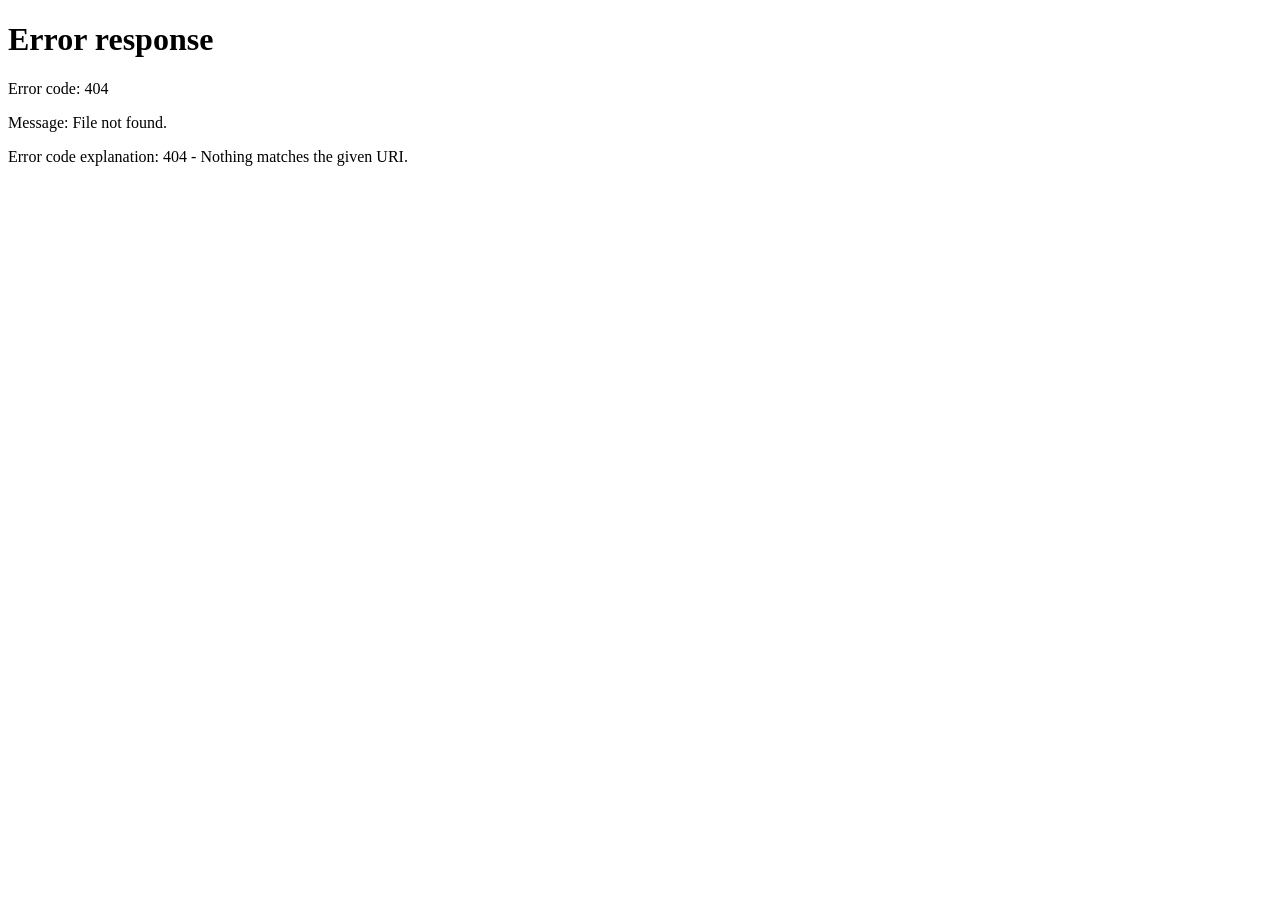
==== index.html @ ae656bc7 "Add files via upload all files uploaded" ====
<!DOCTYPE html>
<html lang="en">
<head>
    <meta charset="UTF-8">
    <meta name="viewport" content="width=device-width, initial-scale=1.0">
    <meta http-equiv="refresh" content="0; url=pages/landingpage.html">
    <title>ThinkMart</title>
</head>
<body>
    <p>Opening ThinkMart… <a href="pages/landingpage.html">Continue to the store</a></p>
</body>
</html>
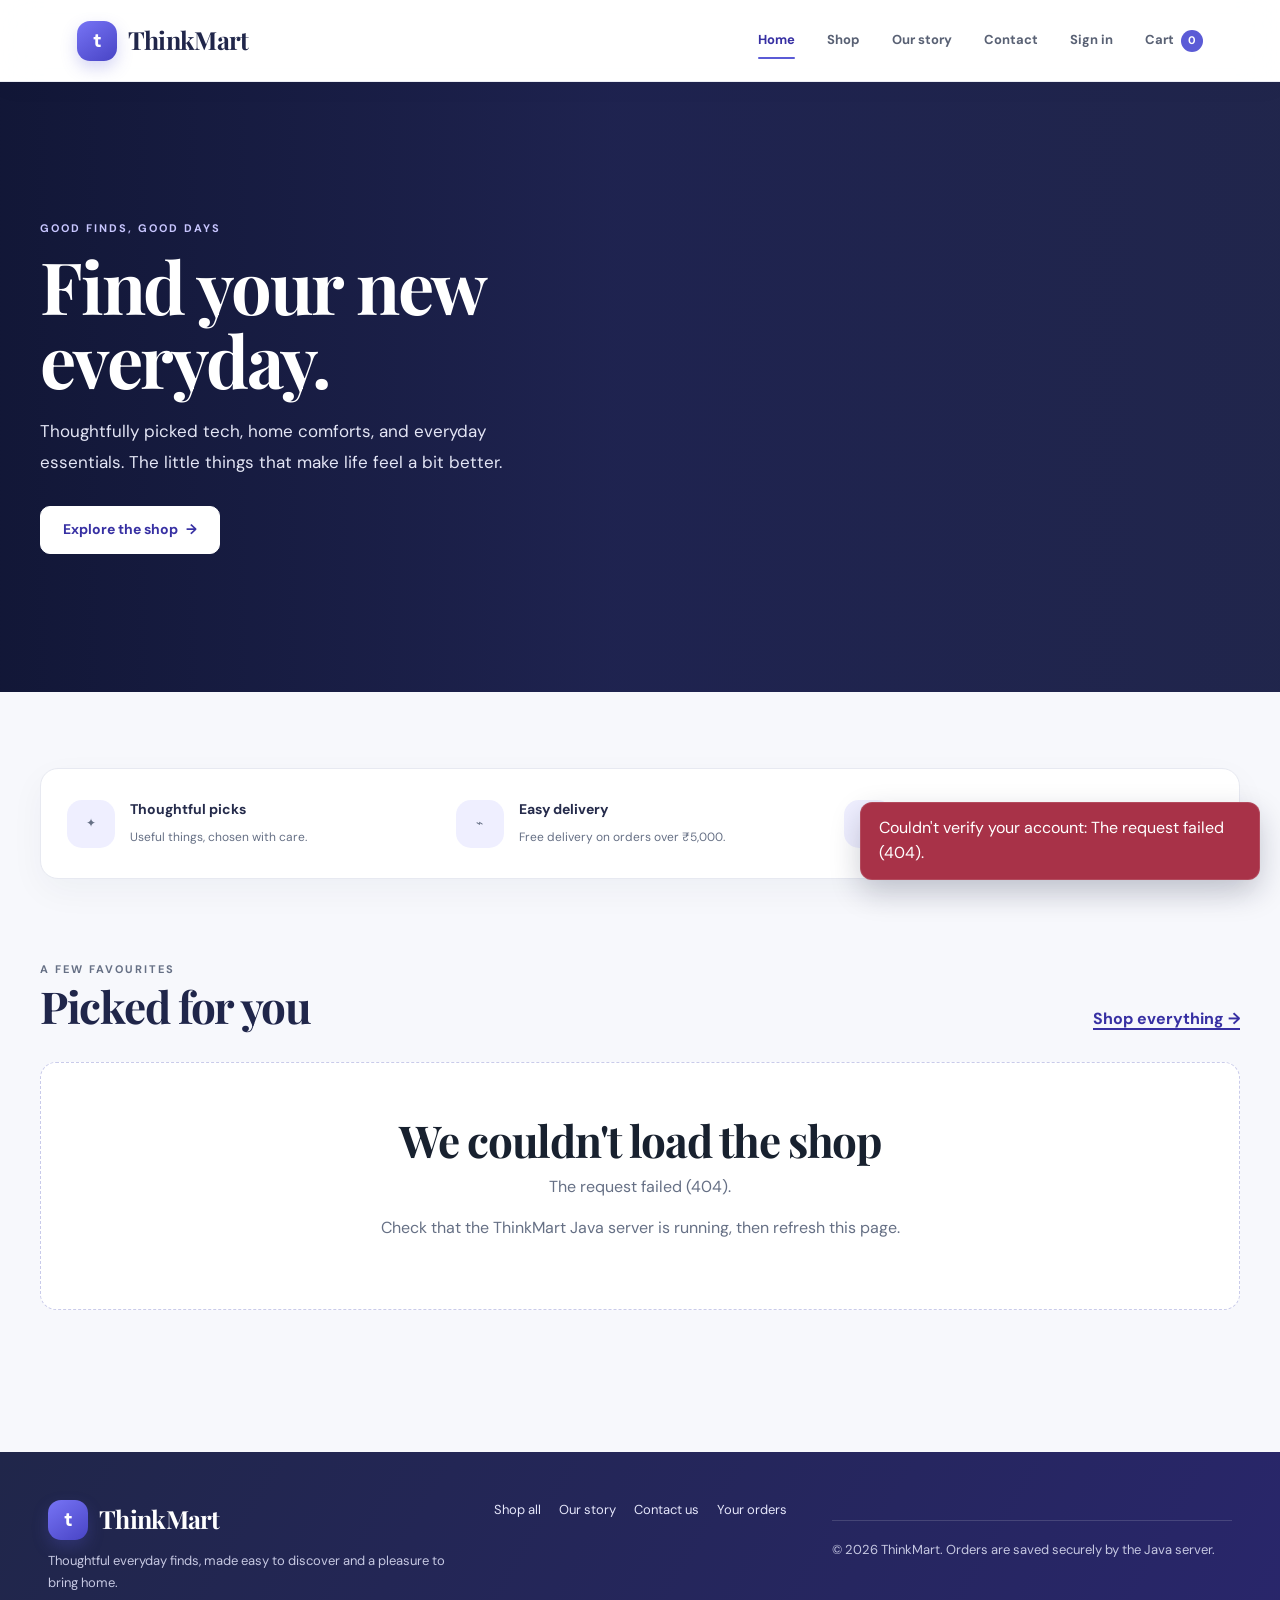
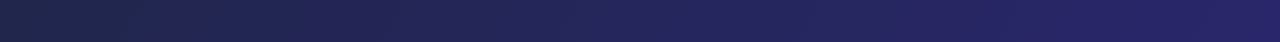
==== commit 7db96a5e: "Initial commit - ThinkMart E-Commerce" ====
--- a/index.html
+++ b/index.html
@@ -1,12 +1,12 @@
-<!DOCTYPE html>
-<html lang="en">
-<head>
-    <meta charset="UTF-8">
-    <meta name="viewport" content="width=device-width, initial-scale=1.0">
-    <meta http-equiv="refresh" content="0; url=pages/landingpage.html">
-    <title>ThinkMart</title>
-</head>
-<body>
-    <p>Opening ThinkMart… <a href="pages/landingpage.html">Continue to the store</a></p>
-</body>
-</html>
+<!DOCTYPE html>
+<html lang="en">
+<head>
+    <meta charset="UTF-8">
+    <meta name="viewport" content="width=device-width, initial-scale=1.0">
+    <meta http-equiv="refresh" content="0; url=pages/landingpage.html">
+    <title>ThinkMart</title>
+</head>
+<body>
+    <p>Opening ThinkMart… <a href="pages/landingpage.html">Continue to the store</a></p>
+</body>
+</html>
